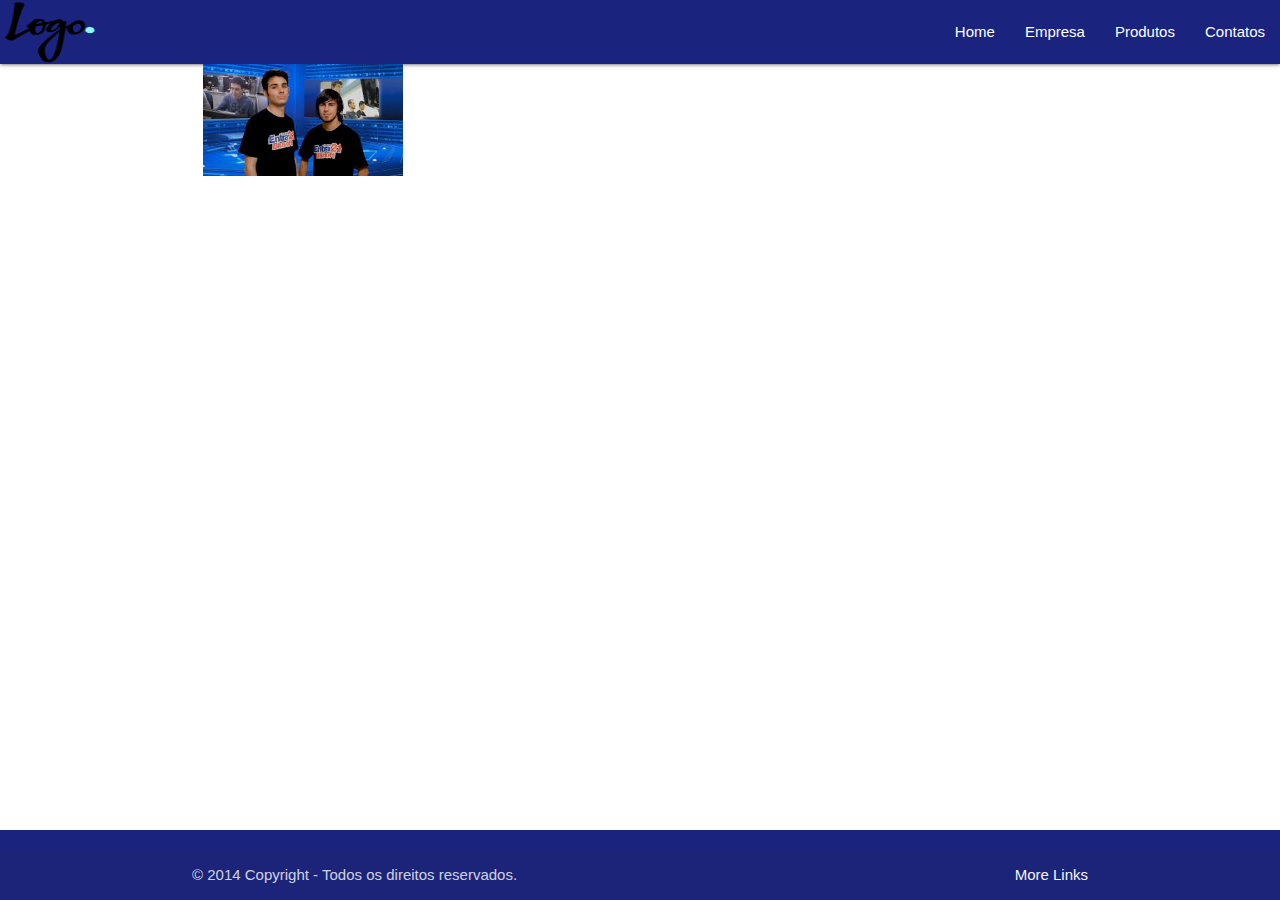
==== CDN/index.html @ f3f22f10 "Novo commit frontend" ====
<!DOCTYPE html>
<html lang="en">
<head>
    <meta charset="UTF-8">
    <meta http-equiv="X-UA-Compatible" content="IE=edge">
    <meta name="viewport" content="width=device-width, initial-scale=1.0">
    <link rel="stylesheet" href="css/materialize.min.css">
    <link rel="stylesheet" href="css/app.css">
    <title>Document</title>
</head>
<body>
    <nav class="indigo darken-4">
        <div class="nav-wrapper">
          <a href="#" class="brand-logo"><img src="img/Logo_TV_2015.png"></a>
          <ul id="nav-mobile" class="right hide-on-med-and-down">
            <li><a href="home.html">Home</a></li>
            <li><a href="empresa.html">Empresa</a></li>
            <li><a href="produtos.html">Produtos</a></li>
            <li><a href="contatos.html">Contatos</a></li>

          </ul>
        </div>
    </nav>

    <main class="container">
        <div class="row">
            <div class="col s12 m12">
                <div class="carousel">
                    <a class="carousel-item" href="#one!"><img src="img/download.jpg"></a>
                    <a class="carousel-item" href="#two!"><img src="img/entra21_20171004_1843930189.jpg"></a>
                  
                  </div>
            </div>
        </div>
    </main>

        <footer class="page-footer indigo darken-4">
            <div class="footer-copyright">
              <div class="container">
              &copy; 2014 Copyright - Todos os direitos reservados.
              <a class="grey-text text-lighten-4 right" href="#!">More Links</a>
              </div>
            </div>
        </footer>


    <script src="js/materialize.min.js"></script>
    <script src="js/app.js"></script>
</body>
</html>
---- CDN/css/app.css ----
.brand-logo img{
    width: 100px;
    height: 64px;
}
body {
    display: flex;
    min-height: 100vh;
    flex-direction: column;
}

main {
    flex: 1 0 auto;
}
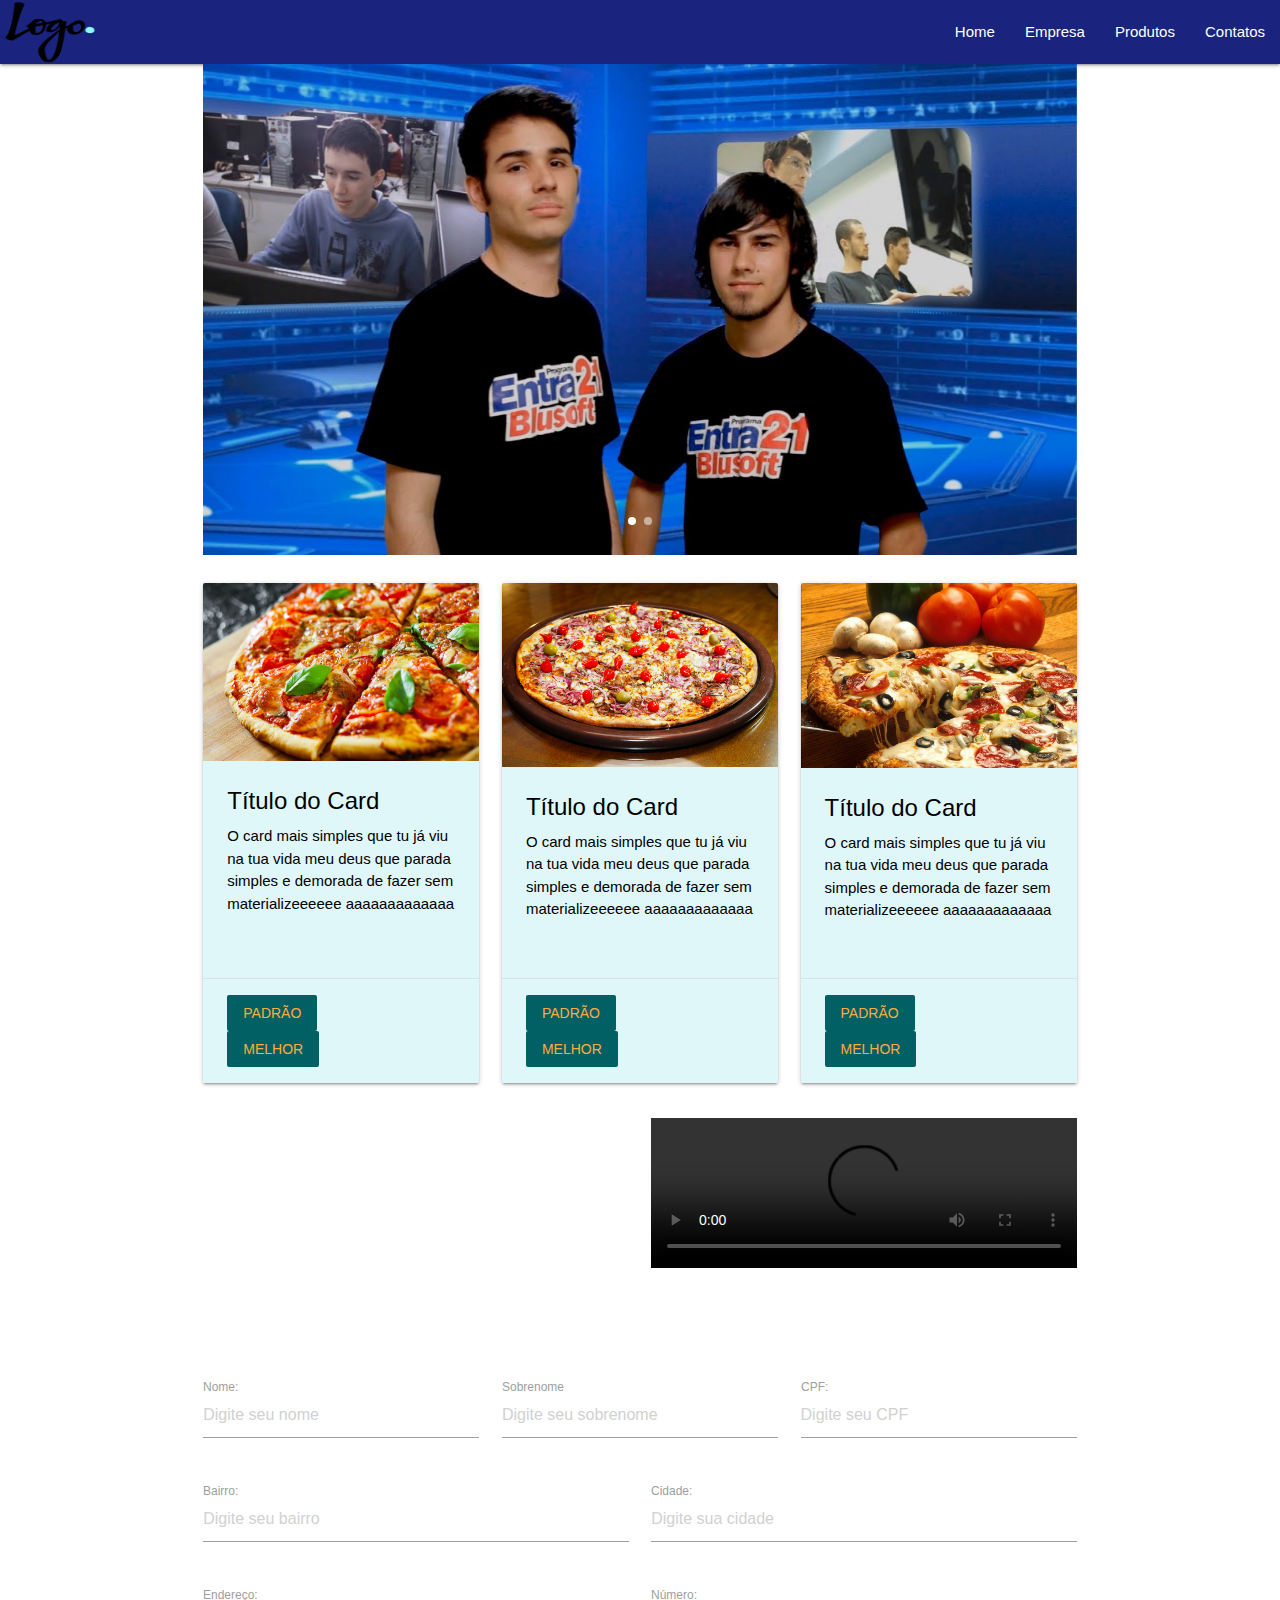
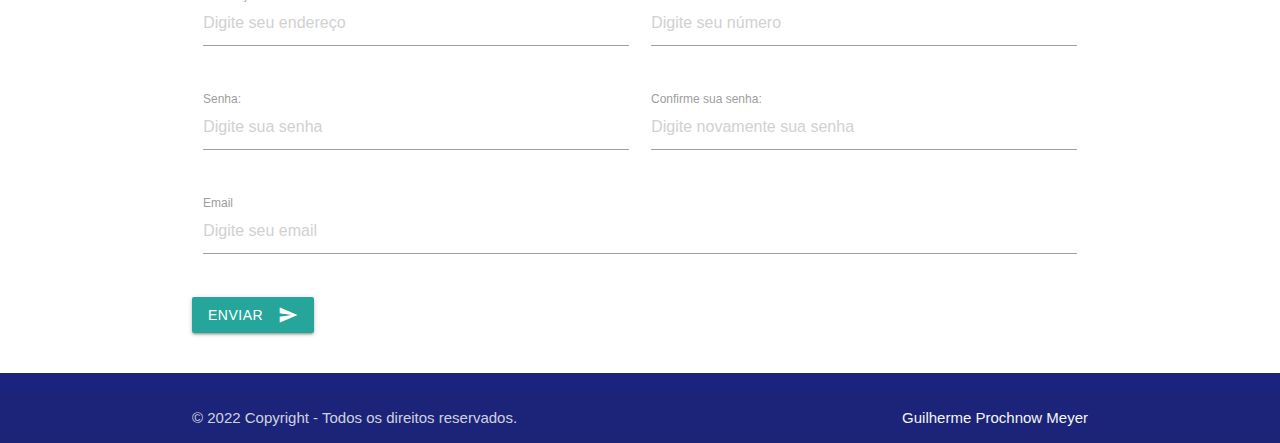
==== commit 77da0f0d: "CDN" ====
--- a/CDN/index.html
+++ b/CDN/index.html
@@ -6,6 +6,7 @@
     <meta name="viewport" content="width=device-width, initial-scale=1.0">
     <link rel="stylesheet" href="css/materialize.min.css">
     <link rel="stylesheet" href="css/app.css">
+    <link href="https://fonts.googleapis.com/icon?family=Material+Icons" rel="stylesheet">
     <title>Document</title>
 </head>
 <body>
@@ -25,20 +26,142 @@
     <main class="container">
         <div class="row">
             <div class="col s12 m12">
-                <div class="carousel">
-                    <a class="carousel-item" href="#one!"><img src="img/download.jpg"></a>
+                <div class="carousel carousel-slider">
+                    <a class="carousel-item" href="#one!"><img src="img/maxresdefault.jpg"></a>
                     <a class="carousel-item" href="#two!"><img src="img/entra21_20171004_1843930189.jpg"></a>
                   
                   </div>
             </div>
+        </div>
+        <div>
+            <div class="row">
+                <div class="col s12 m4">
+                    <div class="card large cyan lighten-5">
+                        <div class="card-image">
+                            <img src="img/massa-de-pizza-para-microondas-2.jpeg">
+                        </div>
+                      <div class="card-content black-text">
+                        <span class="card-title">Título do Card</span>
+                        <p>O card mais simples que tu já viu na tua vida meu deus que parada simples e demorada de fazer sem materializeeeeee
+                            aaaaaaaaaaaaa</p>
+                      </div>
+                      <div class="card-action">
+                        <a class="waves-effect waves-teal btn-flat cyan darken-4">padrão</a>
+                        <a class="waves-effect waves-teal btn-flat cyan darken-4">melhor</a>
+                      </div>
+                    </div>
+                  </div>
+                  <div class="col s12 m4">
+                    <div class="card large cyan lighten-5">
+                        <div class="card-image">
+                            <img src="img/OXENTEMAIO20_1.jpg">
+                        </div>
+                      <div class="card-content black-text">
+                        <span class="card-title">Título do Card</span>
+                        <p>O card mais simples que tu já viu na tua vida meu deus que parada simples e demorada de fazer sem materializeeeeee
+                            aaaaaaaaaaaaa</p>
+                      </div>
+                      <div class="card-action">
+                        <a class="waves-effect waves-teal btn-flat cyan darken-4">padrão</a>
+                        <a class="waves-effect waves-teal btn-flat cyan darken-4">melhor</a>
+                      </div>
+                    </div>
+                  </div>
+                  <div class="col s12 m4">
+                    <div class="card large cyan lighten-5">
+                        <div class="card-image">
+                            <img src="img/images.jpg">
+                        </div>
+                      <div class="card-content black-text">
+                        <span class="card-title">Título do Card</span>
+                        <p>O card mais simples que tu já viu na tua vida meu deus que parada simples e demorada de fazer sem materializeeeeee
+                            aaaaaaaaaaaaa</p>
+                      </div>
+                      <div class="card-action">
+                        <a class="waves-effect waves-teal btn-flat cyan darken-4">padrão</a>
+                        <a class="waves-effect waves-teal btn-flat cyan darken-4">melhor</a>
+                      </div>
+                    </div>
+                  </div>
+            </div>
+            <div class="row">
+                <div class="col s12 m6">
+                    <div class="video-container">
+                        <iframe width="560" height="315" src="https://www.youtube.com/embed/K898qBWzNDE" title="YouTube video player" frameborder="0" allow="accelerometer; autoplay; clipboard-write; encrypted-media; gyroscope; picture-in-picture" autoplay allowfullscreen></iframe>
+                    </div>
+                </div>
+                <video class="responsive-video col s12 m6" controls>
+                    <source src="video/Record - 65390.mp4" type="video/mp4" autoplay muted loop >
+                </video>
+            </div>
+            </div>
+            <div class="row">
+                <form class="col s12">
+                  <div class="row">
+                    <div class="input-field col s6 m4">
+                      <input placeholder="Digite seu nome" id="first_name" type="text" class="validate">
+                      <label for="first_name">Nome:</label>
+                    </div>
+                    <div class="input-field col s6 m4">
+                      <input placeholder="Digite seu sobrenome" id="last_name" type="text" class="validate">
+                      <label for="last_name">Sobrenome</label>
+                    </div>
+                    <div class="input-field col s12 m4">
+                        <input placeholder="Digite seu CPF" id="cpf" type="text" class="validate">
+                        <label for="last_name">CPF:</label>
+                      </div>
+                  </div>
+                  <div class="row">
+                    <div class="input-field col s6 m6">
+                        <input placeholder="Digite seu bairro" id="bairro" type="text" class="validate">
+                        <label for="last_name">Bairro:</label>
+                      </div>
+                      <div class="input-field col s6 m6">
+                        <input placeholder="Digite sua cidade" id="cidade" type="text" class="validate">
+                        <label for="last_name">Cidade:</label>
+                      </div>
+                  </div>
+                  <div class="row">
+                    <div class="input-field col s6 m6">
+                        <input placeholder="Digite seu endereço" id="endereco" type="text" class="validate">
+                        <label for="last_name">Endereço:</label>
+                      </div>
+                      <div class="input-field col s6 m6">
+                        <input placeholder="Digite seu número" id="numero" type="number" class="validate">
+                        <label for="last_name">Número:</label>
+                      </div>
+                  </div>
+                  <div class="row">
+                    <div class="input-field col s6 m6">
+                      <input placeholder="Digite sua senha" id="password" type="password" class="validate">
+                      <label for="password">Senha:</label>
+                    </div>
+                    <div class="input-field col s6 m6">
+                        <input placeholder="Digite novamente sua senha" id="password_confirmation" type="password" class="validate">
+                        <label for="password">Confirme sua senha:</label>
+                      </div>
+                  </div>
+                  <div class="row">
+                    <div class="input-field col s12">
+                      <input placeholder="Digite seu email" id="email" type="email" class="validate">
+                      <label for="email">Email</label>
+                    </div>
+                  </div>
+                  <div class="row">
+                    <button class="btn waves-effect waves-light" type="submit" name="action">Enviar
+                        <i class="material-icons right">send</i>
+                      </button>
+                  </div>
+                </form>
+              </div>
         </div>
     </main>
 
         <footer class="page-footer indigo darken-4">
             <div class="footer-copyright">
               <div class="container">
-              &copy; 2014 Copyright - Todos os direitos reservados.
-              <a class="grey-text text-lighten-4 right" href="#!">More Links</a>
+              &copy; 2022 Copyright - Todos os direitos reservados.
+              <a class="grey-text text-lighten-4 right" href="#!">Guilherme Prochnow Meyer</a>
               </div>
             </div>
         </footer>
